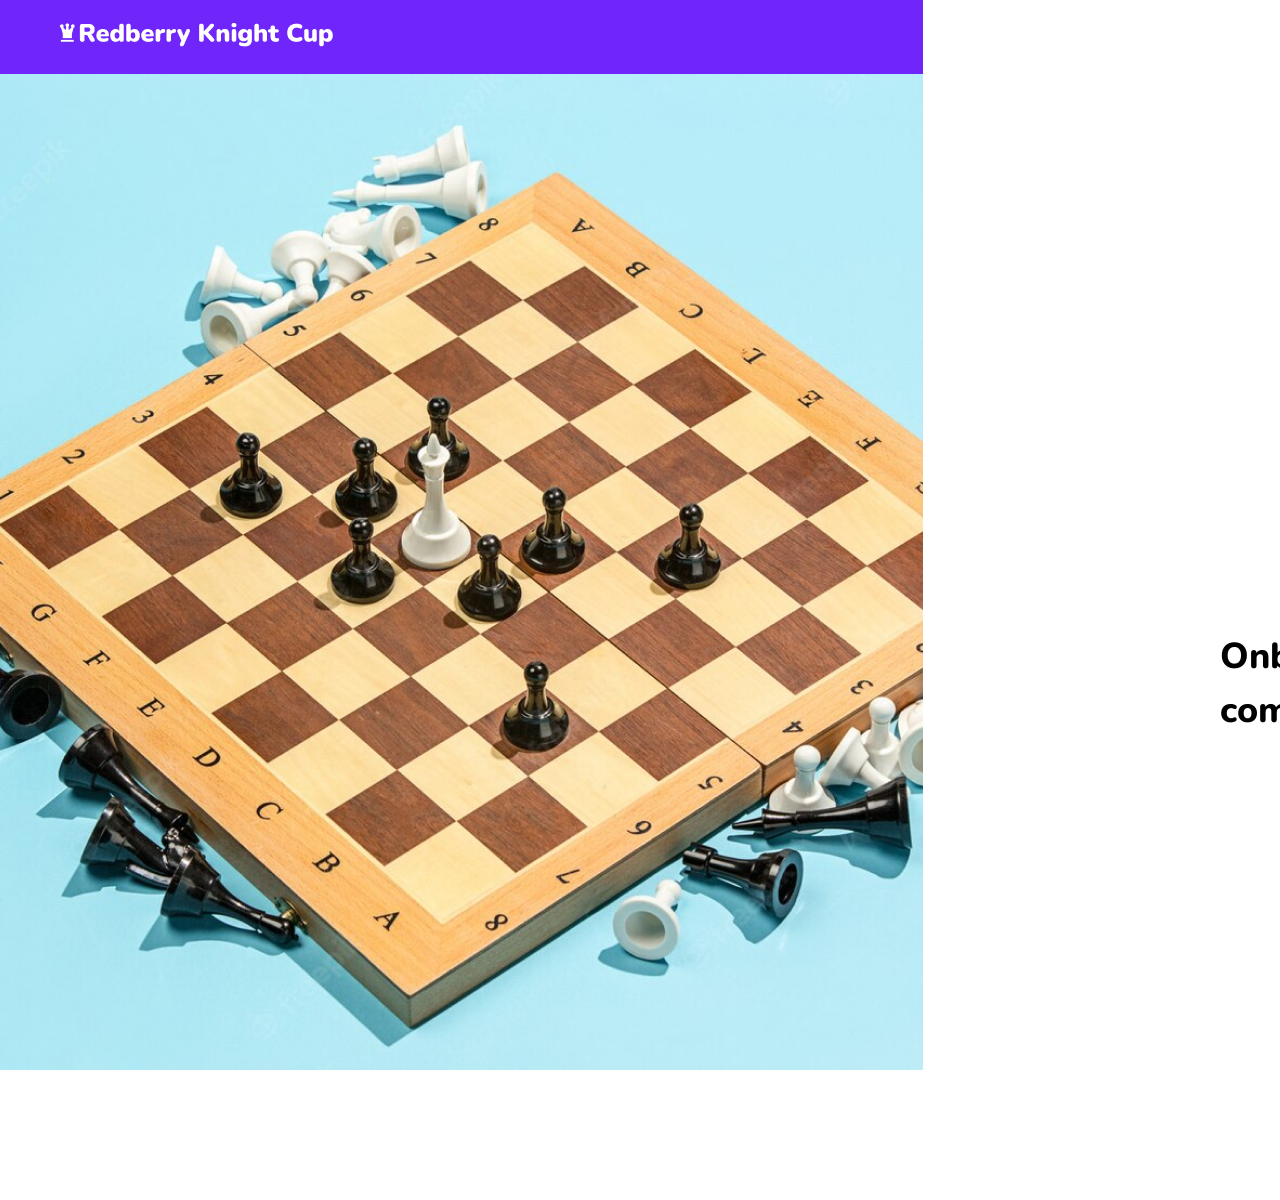
==== completed.html @ 5f273db5 "Design not completed" ====
<!DOCTYPE html>
<html lang="en">
<head>
   <meta charset="UTF-8">
   <meta http-equiv="X-UA-Compatible" content="IE=edge">
   <meta name="viewport" content="width=device-width, initial-scale=1.0">
   <title>completed
   </title>
   <link rel="stylesheet" href="style.css">
</head>

<body>
    <script src="app.js"></script>
    <div class="container-2">
        <div class="content-2">
            <div class="rectangle1">
                <div class="logo" style="position:relative; left:60px;">
                    <img src="Img/Vector.png" style="position:relative; bottom:5px;" alt="">
                    <img src="Img/Redberry-Knight-Cup.png" alt="">
                </div>

            </div>
            <div class="img-2">
                <img src="Img/imageee.png"  style="width:923px;" alt="">
            </div>
        </div>
            <img class="rocket" src="Img/Success-rocket.png" alt="">
            <h2 class="completed">Onboarding completed!</h2>
        </div>
    </div>


</body>
</html>
---- style.css ----
@import url('https://fonts.googleapis.com/css?family=Open+Sans&display=swap');
@import url('https://fonts.googleapis.com/css?family=Nunito&display=swap');
.container-1, .container-2{
    display: flex;
    flex-direction: row;
    position: absolute;
    top:0;
    left: 0;
    width: 1920px;
}

.container-1{
    height: 1154px;
    background: #FD5334;
}
.container-2{
    height: 1200px;
}

 .content-1, .content-2{
    display: flex;
    flex-direction: column;
    background-color: #7025FB;
    height: 1154px;
    width: 923px;


}

.content-2{
    height: 1070px;
    position: fixed;
}

.rectangle1{
    width:923px;
    min-height: 74px;
    display: flex;
    align-items: center;
    align-content:space-around;
}


/* Landing page- scrolling photo */

 .img-1{
    width: 923px;
    height: 1080px;
} 
.img-2{
    height: 996px;
}

.rectangle2{
    width:997px;
    height: 1080px;
}

.p1, .p3{
    position: absolute;
    font-family: 'Nunito';
    font-style: normal;
    font-size: 80px;
    line-height: 109px;
    text-transform: uppercase;
    color: #FFFFFF;
}

.p1{
    top: 185px;
    width: 496px;
    font-weight: 800;
}
.p3{
    top:340px;
    width: 570px;
    font-weight: 900;
}

.p2{
    position: absolute;
    left:1530px; 
    top:285px;
    width: 136px;
    height: 27px;   
    font-family: 'Nunito';
    font-style: normal;
    font-weight: 700;
    font-size: 20px;
    line-height: 27px;
    text-transform: uppercase;    
    color: #212529;
}

.p1, .p3, .start-btn{
    left:1008px;
}
.start-btn{
    position: absolute;
    top:600px;
    display: flex;
    flex-direction: column;
    align-items: flex-start;
    padding: 13px 24px;
    gap: 10px;
    width: 191px;
    height: 53px;
    background: #212529;
    border-radius: 8px;
} 

.p1, .p2, .p3 , .start-btn{
    position: fixed;
}

.get-started, .next{
    display: flex;
    flex-direction: row;
    width: 191px;
    height: 27px;
    position:absolute;
    color: #FFFFFF;
    font-family: 'Open Sans';
    font-style: normal;
    font-weight: 400;
    font-size: 20px;
    line-height: 27px;
    text-transform: capitalize;
}  
.start-btn:hover{
    box-shadow: 0px 0px 10px 10px  rgba(182, 39, 175, 0.2);
}  

.info{
    display: flex;
    flex-direction: column;
}

.p2-1{
    position: absolute;
    width: 423px;
    height: 83px;
    left: 132px;
    top: 269px;

    font-family: 'Nunito';
    font-style: italic;
    font-weight: 800;
    font-size: 26px;
    line-height: 35px;
    text-transform: uppercase;

    color: #212529;
}

.p2-2{
    
    position: absolute;
    width: 222px;
    height: 33px;
    left: 132px;
    top: 360px;

    font-family: 'Nunito';
    font-style: italic;
    font-weight: 500;
    font-size: 24px;
    line-height: 33px;
    /* identical to box height */

    text-transform: uppercase;

    color: #E5E6E8;
}

.line1{
    position: absolute;
    width: 999px;
    height: 0px;
    left: 923px;
    top: 73px;

    border: 1px solid rgba(185, 180, 196, 0.3);
}
.start-text{
    position: absolute;
    height: 24px;
    left: 971px;
    top: 10px;

    font-family:system-ui, -apple-system, BlinkMacSystemFont, 'Segoe UI', Roboto, Oxygen, Ubuntu, Cantarell, 'Open Sans', 'Helvetica Neue', sans-serif;
    font-style: normal;
    font-weight: 600;
    font-size: 16px;
    line-height: 150%;
    /* identical to box height, or 24px */

    text-transform: capitalize;

    color: #212529;
}

.box1, .box2, .box3{
    text-align: center;
    padding-top:12px;
    box-sizing: border-box;

    width: 40px;
    height: 40px;
    position: absolute;
    top:140px;

    border: 1px solid #E5E6E8;
    border-radius: 8px;

}
.box1{
    left:1020px;
    background: #E9FAF1;
}
.box2{
    left:1234px;
    background: #F5F5F5;

}

.box3{
    left:1234px;
    background: #E9FAF1;
}
.line2{
    
    width: 174px;
    height: 0px;
    position: absolute;
    top:159px;
    left:1060px;
    border: 1px solid rgba(185, 180, 196, 0.3);

}
.p2-3, .p2-4{
        
    position: absolute;
    top: 170px;

    font-family: 'Open Sans';
    font-style: normal;
    font-weight: 400;
    font-size: 16px;
    line-height: 150%;
    color: #000000;
}
.p2-3{
    left: 975px;
}
.p2-4{
    left:1200px;
}

h2{
    position: absolute;
    left:975px;
    top:290px;
    font-family: 'Open Sans';
    font-style: normal;
    font-weight: 600;
    font-size: 32px;
    line-height: 150%;
    color: #000000;
}
.p2-5{
    position: absolute;
    width: 205px;
    height: 21px;
    left: 975px;
    top: 350px;
    font-family: 'Open Sans';
    font-style: normal;
    font-weight: 600;
    font-size: 14px;
    line-height: 150%;
    text-transform: capitalize;
    color: #95939A;
}

.form-info{
    display: flex;
    flex-direction: column;
    align-items: flex-start;
    padding: 0px;
    gap: 40px;
    position: absolute;
    width: 775px;
    height: 304px;
    left: 971px;
    top: 481px;
}

.form-info-2{
    display: flex;
    flex-direction: column;
    align-content: space-between;
    padding: 0px;
    gap: 40px;
    position: absolute;
    width: 800px;
    height:800px;
    left: 971px;
    top: 481px;

}
input{
        
    width: 743px;
    height: 30px;
    padding: 5px;
    font-family: 'Open Sans';
    font-style: normal;
    font-weight: 400;
    font-size: 20px;
    line-height: 150%;

    color: #212529;



}
.back-btn{

    padding: 5px 16px;
    gap: 10px;
    position: absolute;
    width: 80px;
    height: 53px;
    left:971px;
    bottom: 280px;
    background: #ffffff;
    border-radius: 7px;
    border:1px solid black;
    

}

.back{
    width: 45px;
    height: 27px;    
    font-family: 'Open Sans';
    font-style: normal;
    font-weight: 400;
    font-size: 20px;
    line-height: 27px;
    text-transform: capitalize;    
    color: #212529;  
}
.next-btn{
    display: flex;
    flex-direction: column;
    align-items: flex-start;
    padding: 13px 24px;
    gap: 10px;
    position: absolute;
    width: 128px;
    height: 53px;
    right:190px;
    bottom: 280px;
    background: #212529;
    border-radius: 8px;
    border:none;
}
.next-btn:hover,.start-btn:hover{
    outline: solid 4px rgba(215, 160, 252, 0.966);
}

.back-btn:hover{
    background-color: rgb(211, 211, 211);
    border: solid 1px rgb(88, 40, 88);
}

.p3-1{        
    position: absolute;
    width: 605px;
    height: 83px;
    left: 117px;
    top: 241px;
    font-family: 'Nunito';
    font-style: italic;
    font-weight: 800;
    font-size: 26px;
    line-height: 35px;
    text-transform: uppercase;
    color: #212529;
}

.p3-2{
    position: absolute;
    width: 266px;
    height: 33px;
    left: 466px;
    top: 356px;
    font-family: 'Nunito';
    font-style: italic;
    font-weight: 500;
    font-size: 24px;
    line-height: 33px;
    text-transform: uppercase;
    color: #093F68;

}
.rocket{
    position: absolute;
    top: 416px;
    left:1310px;
}


.completed{
    width: 402px;
    height: 54px;
    font-family: 'Nunito';
    font-style: normal;
    font-weight: 800;
    font-size: 36px;
    line-height: 150%;
    color: #000000;
    position: absolute;
    top:600px;
    left:1220px;
    
}
.selects{
    display: flex;
    flex-direction: row;
    justify-content: space-between;
}
select{
    width: 392px;
    height: 46px;
    background: #FFFFFF;
    box-shadow: inset 0px -1px 0px rgba(0, 0, 0, 0.125);
    border-radius: 4px;
    font-family: 'Open Sans';
    font-style: normal;
    font-weight: 400;
    font-size: 20px;
    line-height: 150%;
    color: #000000;
}

option{
    background: #F7F7F9;
    font-family: 'Open Sans';
    font-style: normal;
    font-weight: 400;
    font-size: 20px;
    line-height: 150%;
    color: #000000;


}

.radio{
    display: flex;
    flex-direction: column;
    width: 800px;

}

input[type=radio]{
    width: 50px;
}

.radio-label{
    width: 743px;
    height: 30px;
    font-family: 'Open Sans';
    font-style: normal;
    font-weight: 400;
    font-size: 20px;
    line-height: 150%;
    color: #212529;
}
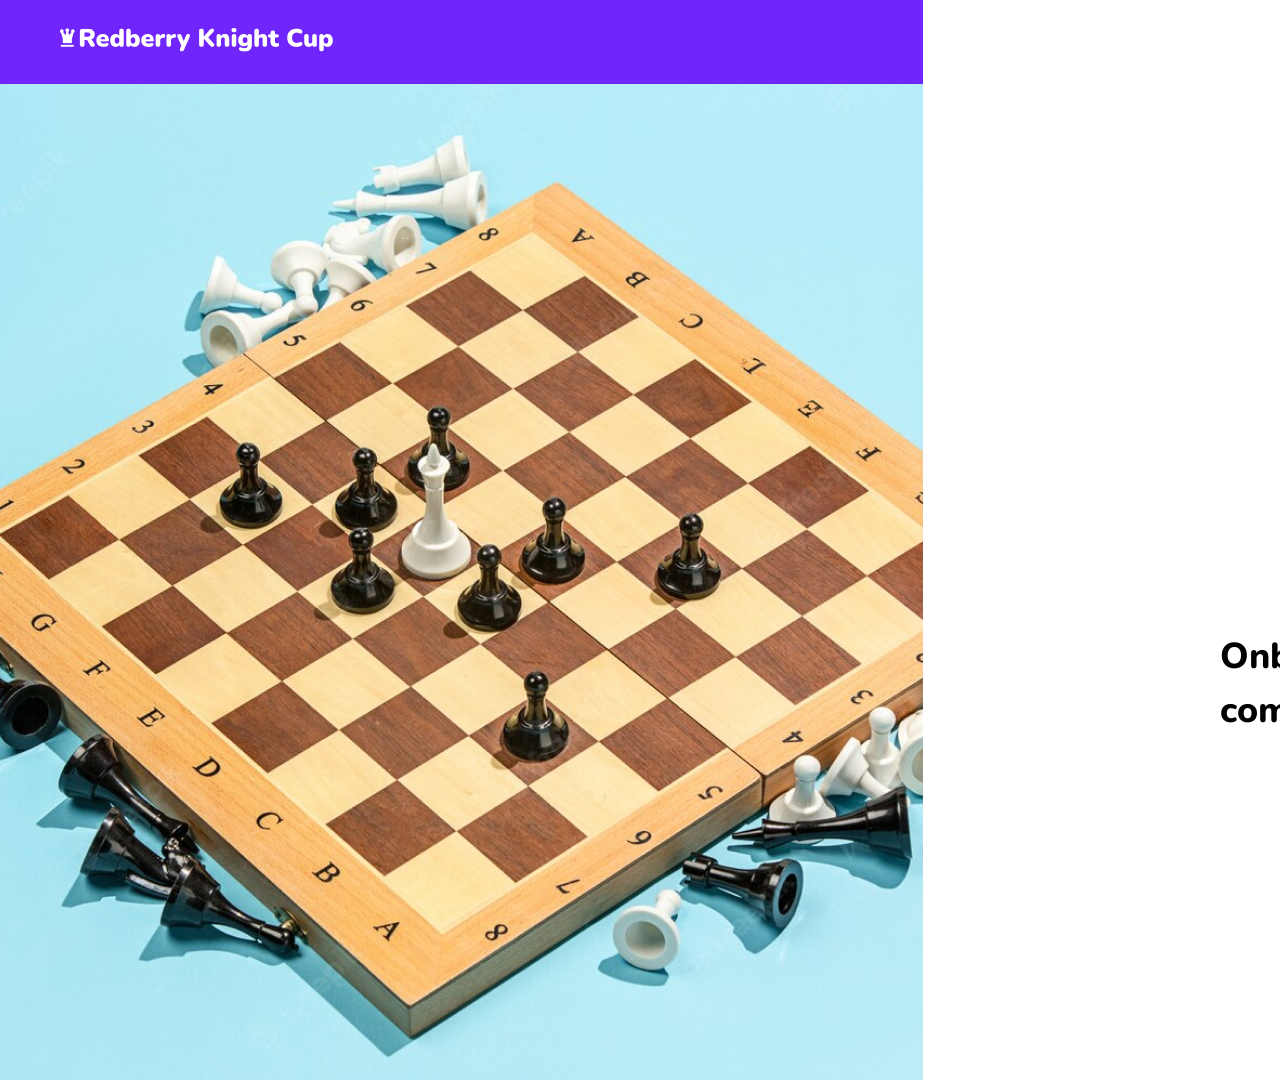
==== commit 7a20067d: "last version" ====
--- a/completed.html
+++ b/completed.html
@@ -12,7 +12,7 @@
 <body>
     <script src="app.js"></script>
     <div class="container-2">
-        <div class="content-2">
+        <div class="content">
             <div class="rectangle1">
                 <div class="logo" style="position:relative; left:60px;">
                     <img src="Img/Vector.png" style="position:relative; bottom:5px;" alt="">
--- a/style.css
+++ b/style.css
@@ -7,34 +7,29 @@
     top:0;
     left: 0;
     width: 1920px;
+    height: 1080px;
 }
 
 .container-1{
-    height: 1154px;
     background: #FD5334;
 }
-.container-2{
-    height: 1200px;
-}
-
- .content-1, .content-2{
+
+
+ .content{
     display: flex;
     flex-direction: column;
     background-color: #7025FB;
-    height: 1154px;
+    height: 1080px;
     width: 923px;
 
 
 }
 
-.content-2{
-    height: 1070px;
-    position: fixed;
-}
+
 
 .rectangle1{
     width:923px;
-    min-height: 74px;
+    min-height: 84px;
     display: flex;
     align-items: center;
     align-content:space-around;
@@ -109,10 +104,6 @@
     border-radius: 8px;
 } 
 
-.p1, .p2, .p3 , .start-btn{
-    position: fixed;
-}
-
 .get-started, .next{
     display: flex;
     flex-direction: row;
@@ -178,7 +169,7 @@
     width: 999px;
     height: 0px;
     left: 923px;
-    top: 73px;
+    top: 83px;
 
     border: 1px solid rgba(185, 180, 196, 0.3);
 }
@@ -304,7 +295,7 @@
     gap: 40px;
     position: absolute;
     width: 800px;
-    height:800px;
+    height:400px;
     left: 971px;
     top: 481px;
 
@@ -333,7 +324,7 @@
     width: 80px;
     height: 53px;
     left:971px;
-    bottom: 280px;
+    bottom: 140px;
     background: #ffffff;
     border-radius: 7px;
     border:1px solid black;
@@ -356,13 +347,13 @@
     display: flex;
     flex-direction: column;
     align-items: flex-start;
-    padding: 13px 24px;
+    padding: 13px 15px;
     gap: 10px;
     position: absolute;
     width: 128px;
     height: 53px;
     right:190px;
-    bottom: 280px;
+    bottom: 140px;
     background: #212529;
     border-radius: 8px;
     border:none;
@@ -443,7 +434,7 @@
     font-weight: 400;
     font-size: 20px;
     line-height: 150%;
-    color: #000000;
+
 }
 
 option{
@@ -453,7 +444,7 @@
     font-weight: 400;
     font-size: 20px;
     line-height: 150%;
-    color: #000000;
+
 
 
 }
@@ -480,5 +471,65 @@
     color: #212529;
 }
 
-
-  
+.err{
+    position: absolute;
+    padding: 5px;
+    right: 50px;
+    top: 300px;
+    width: 350px;
+    height: 87px;
+    display: flex;
+    flex-direction: column;
+    justify-content: space-around;
+    flex-wrap: wrap;
+    background: rgba(255, 255, 255, 0.85);
+    border: 1px solid rgba(0, 0, 0, 0.1);
+    box-shadow: 0px 8px 16px rgba(0, 0, 0, 0.15);
+    border-radius: 4px;
+}
+.err-title{
+    color:#DC3545;
+    font-family: 'Open Sans';
+    font-style: normal;
+    font-weight: 600;
+    font-size: 14px;
+    line-height: 21px;
+    width:120px; 
+    display:flex;
+    flex-direction:row;
+    justify-content:space-around;
+}
+.err-line{
+    width: 350px;
+    height: 0px;    
+    opacity: 0.05;    
+    border: 1px solid #000000;
+}
+
+.err-text{
+    padding-left: 5px;
+    font-family: 'Open Sans';
+    font-style: normal;
+    font-weight: 400;
+    font-size: 16px;
+    line-height: 150%;
+}
+.close{
+    width:10px;
+    height:10px; 
+    padding-top:5px; 
+    padding-right:5px;
+}
+
+.err-input{
+    background: #FFEFEF;  
+    box-shadow: inset 0px -1px 0px rgba(0, 0, 0, 0.125);
+    border-radius: 4px;
+    color: #DC3545;
+
+}
+
+.close-btn{
+    border:none;
+    background: rgba(255, 255, 255, 0.85);
+}
